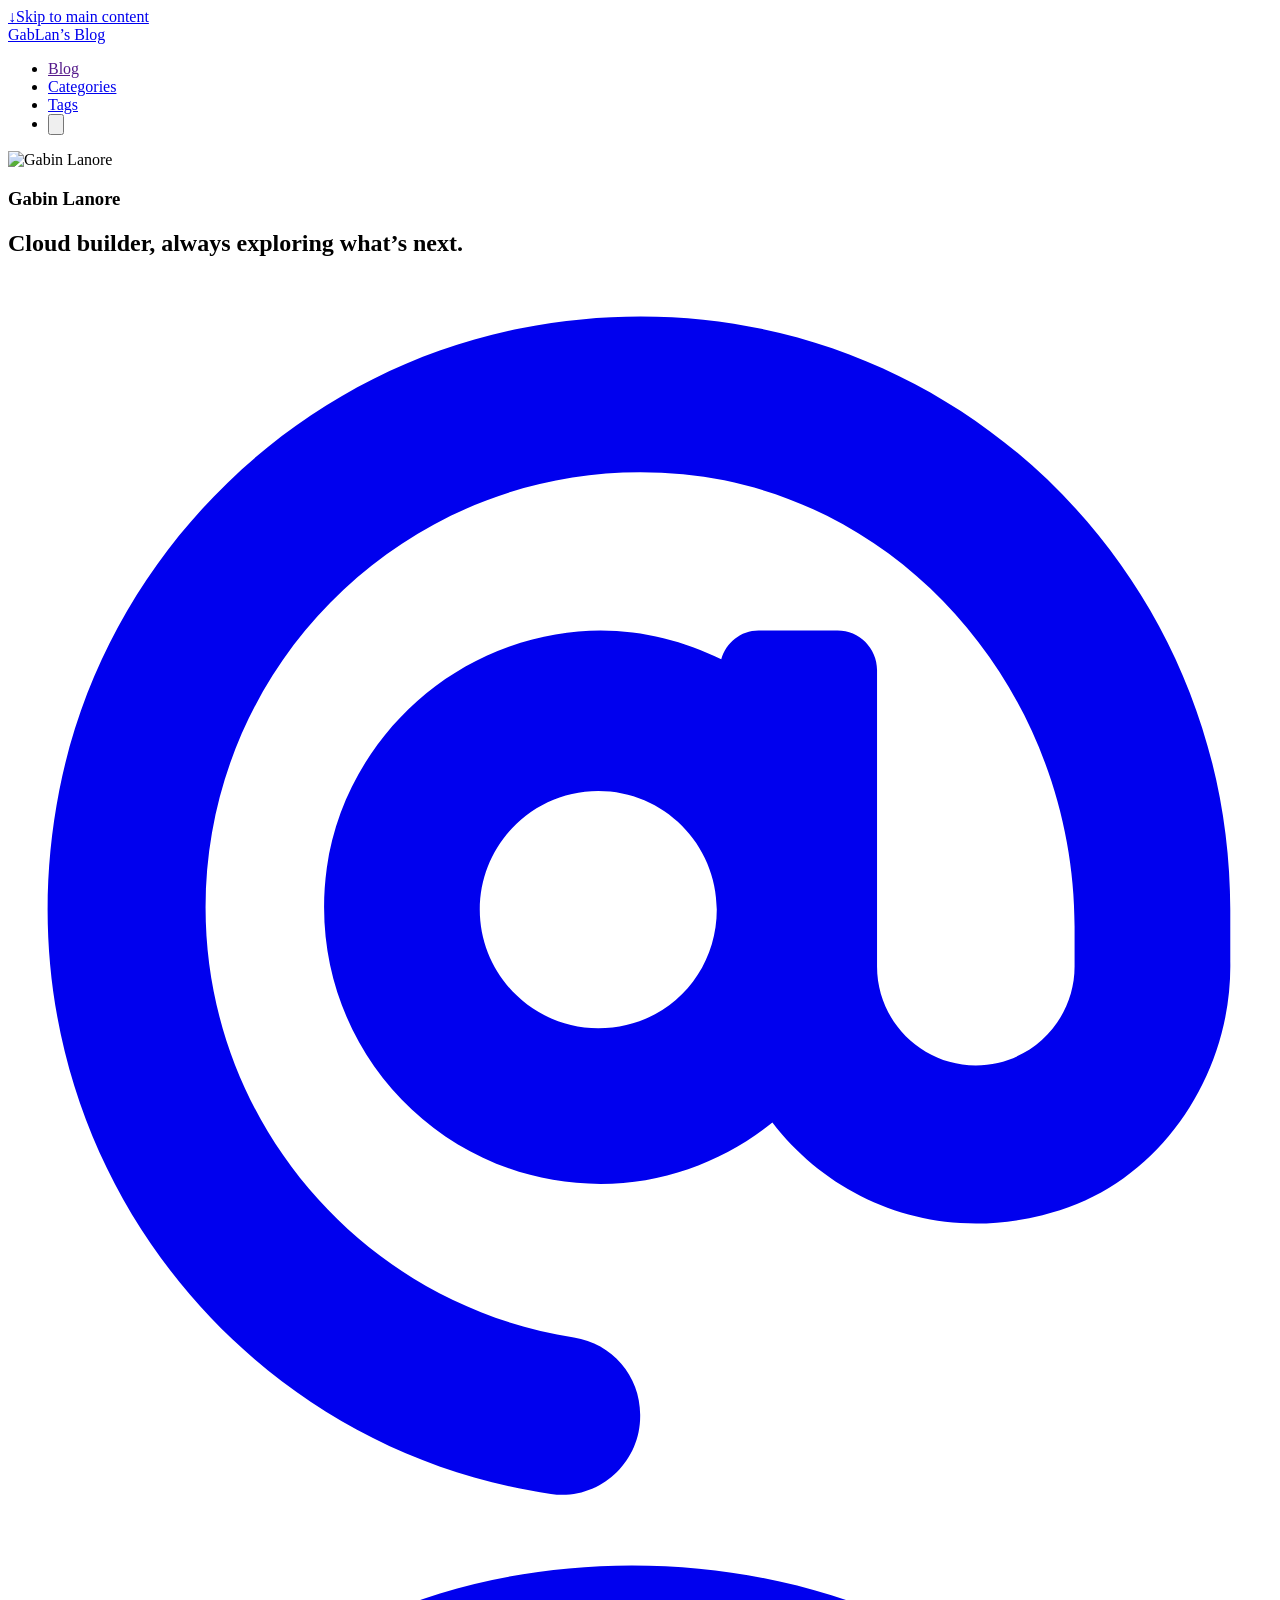
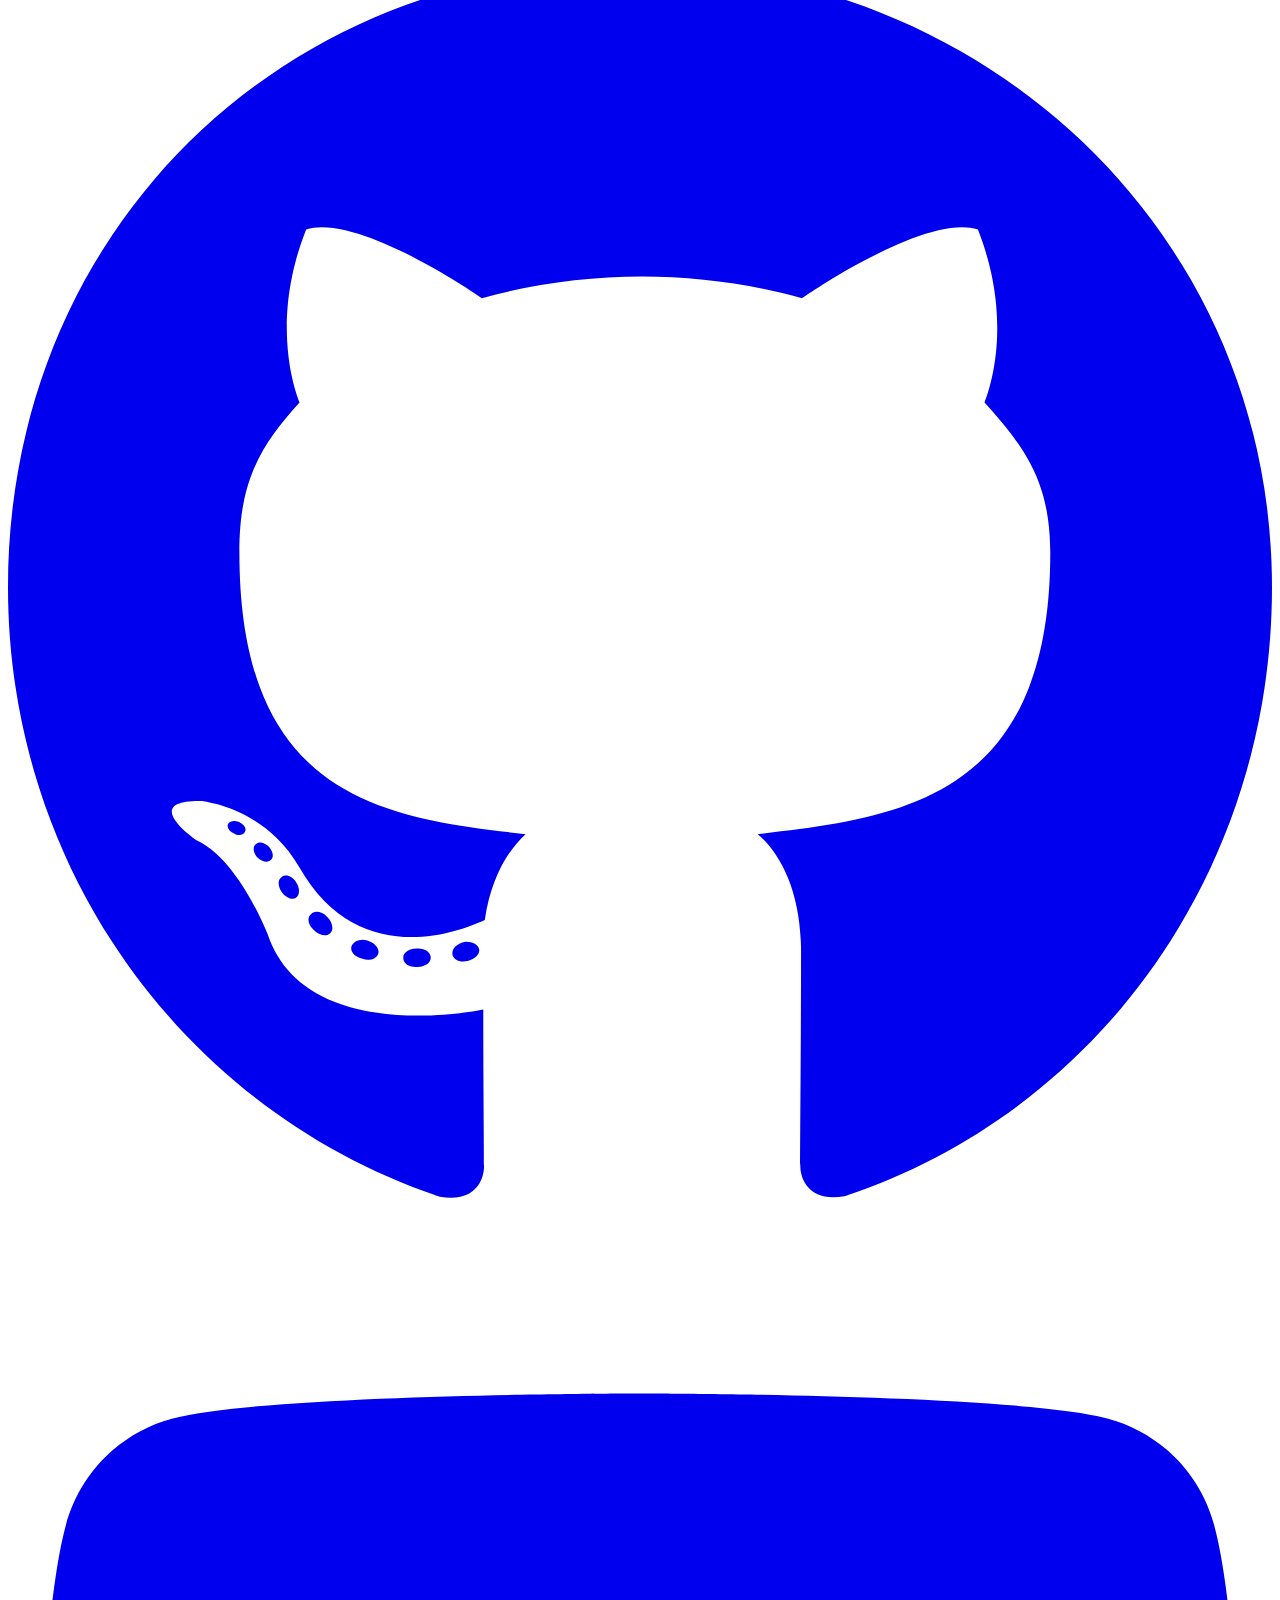
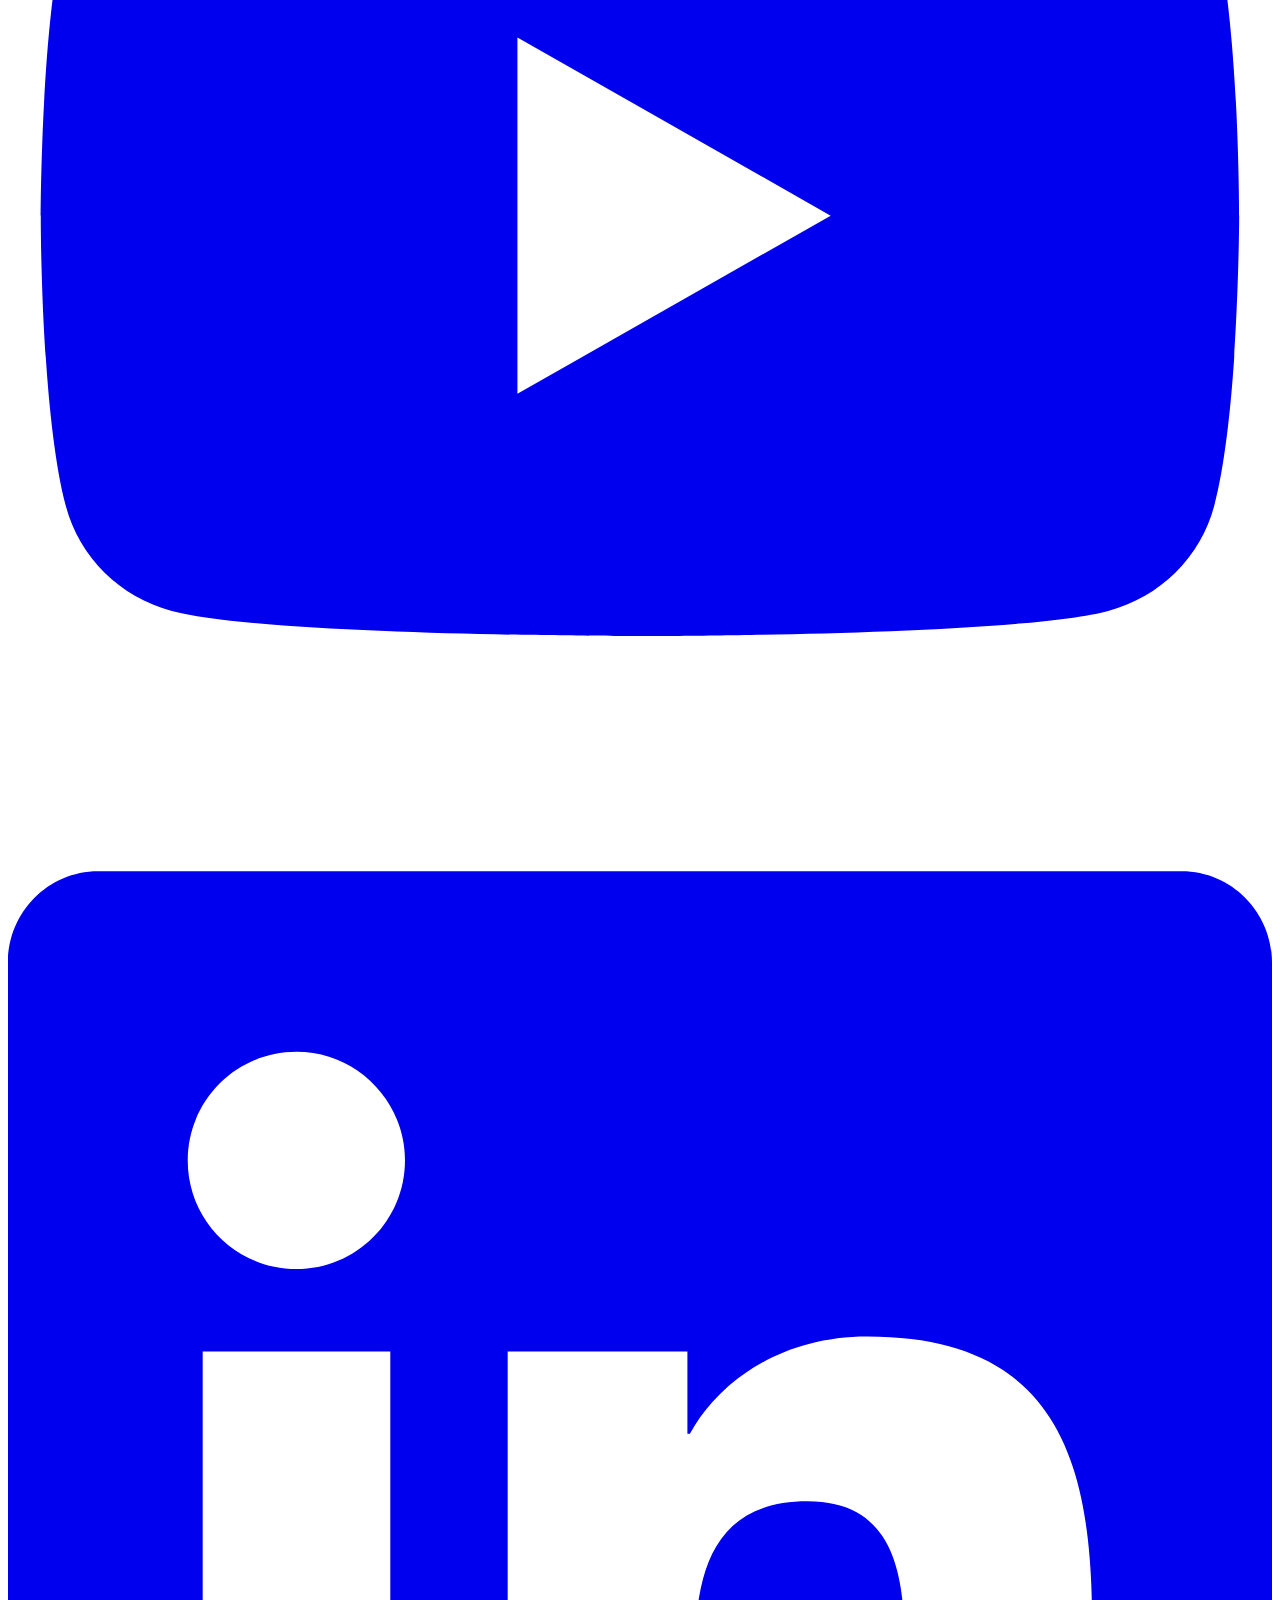
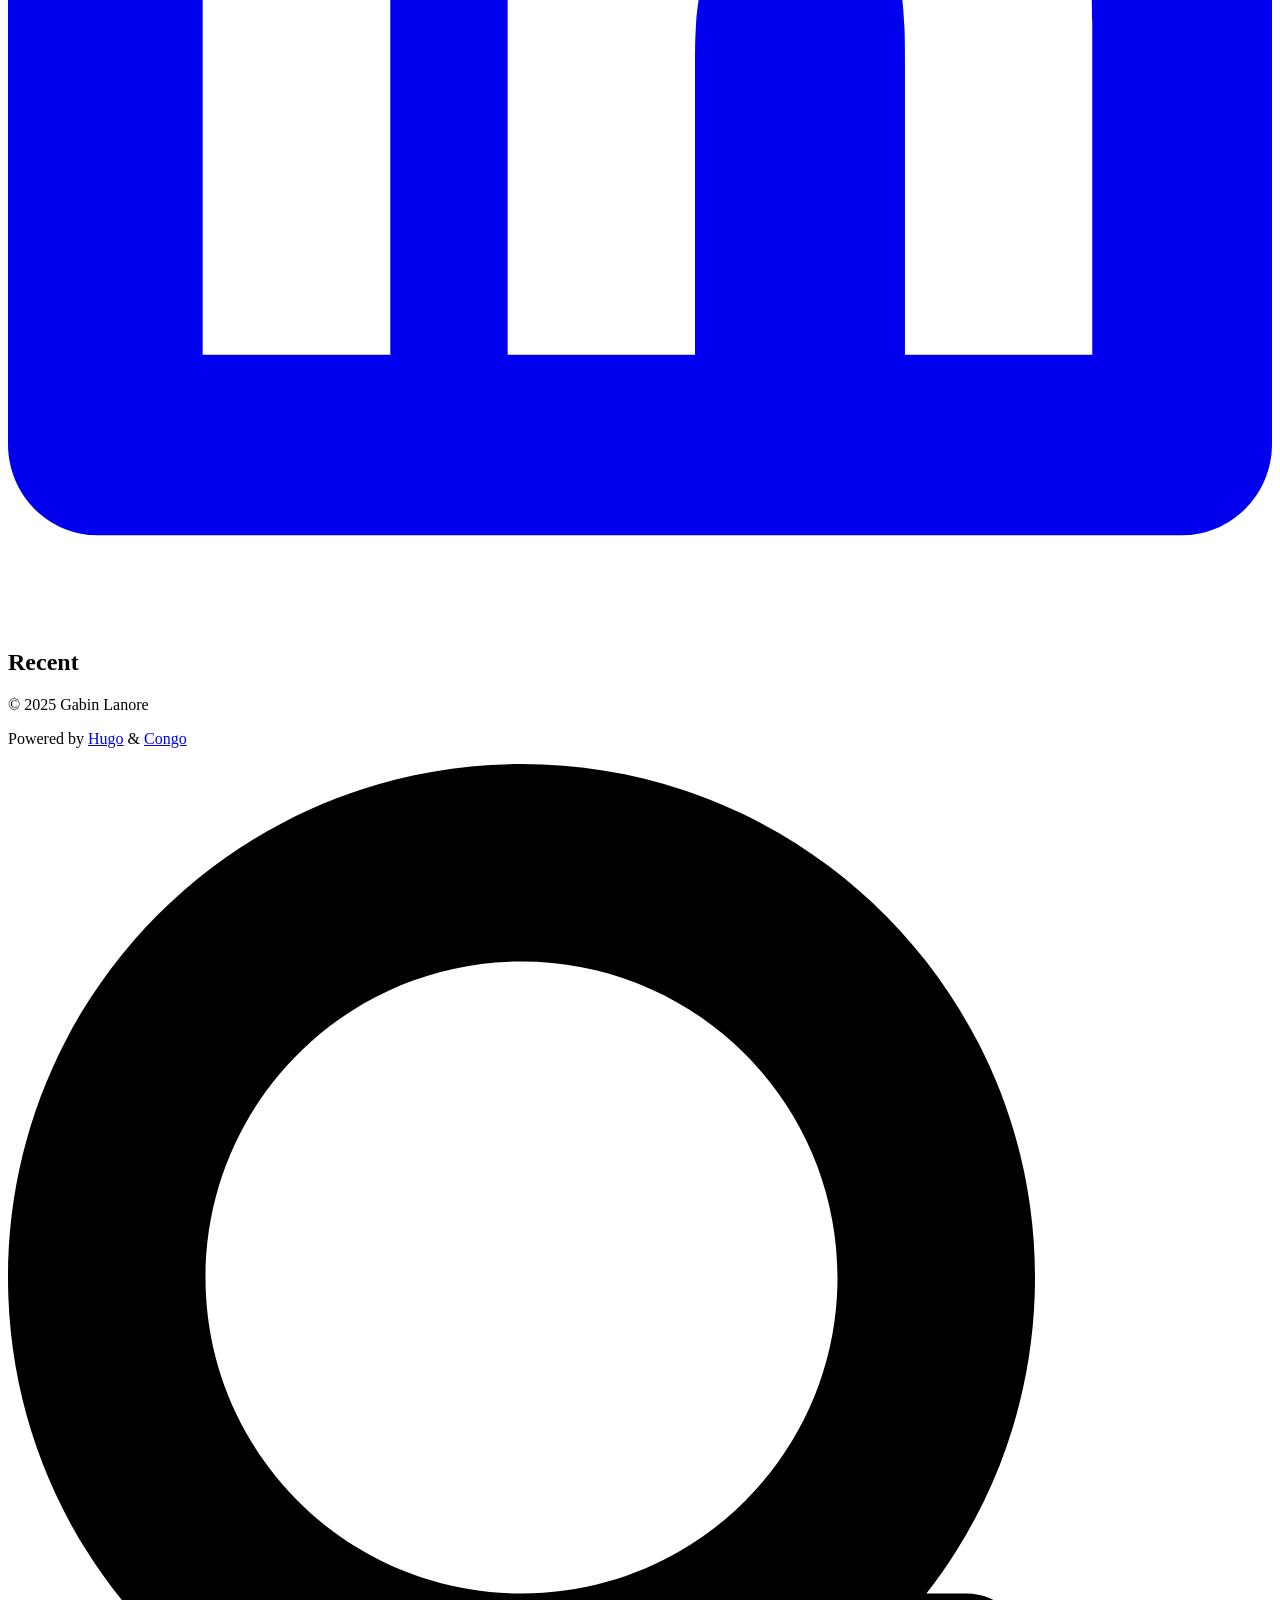
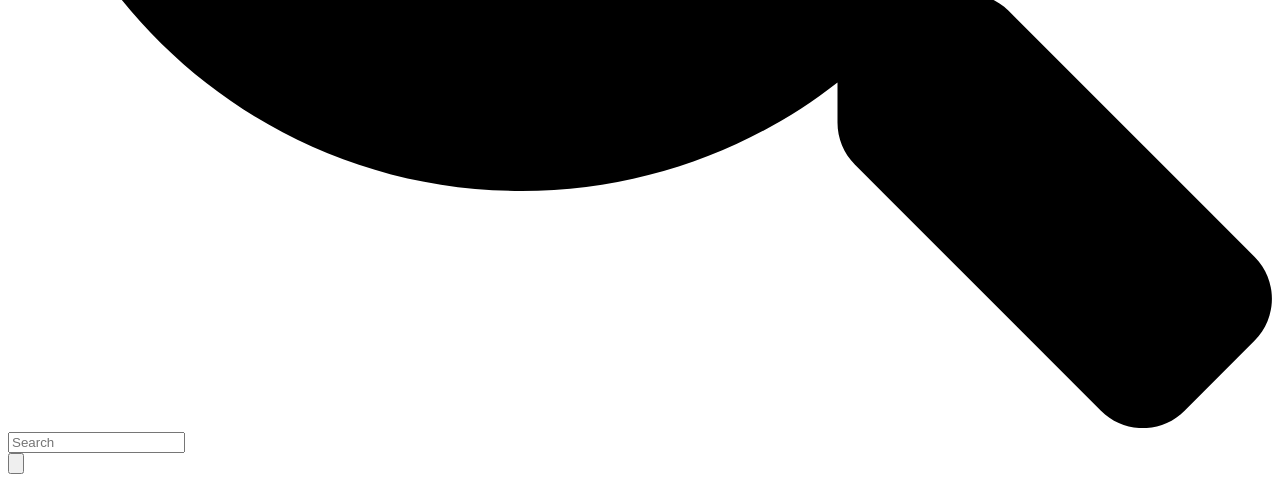
==== index.html @ 847bd458 "deploy: 6ef9eaae21ef401199b995a242086775bed0cc79" ====
<!doctype html><html lang=en dir=ltr class=scroll-smooth data-default-appearance=dark data-auto-appearance=true><head><meta name=generator content="Hugo 0.149.0"><meta charset=utf-8><meta name=viewport content="width=device-width,initial-scale=1"><meta name=theme-color content="#FFFFFF"><title>GabLan's Blog</title><meta name=title content="GabLan's Blog"><script type=text/javascript src=https://gablan.fr/js/appearance.min.8a082f81b27f3cb2ee528df0b0bdc39787034cf2cc34d4669fbc9977c929023c.js integrity="sha256-iggvgbJ/PLLuUo3wsL3Dl4cDTPLMNNRmn7yZd8kpAjw="></script><link type=text/css rel=stylesheet href=https://gablan.fr/css/main.bundle.min.6d1e7c8b143a1234a6aa0e554c31f4f7903cc6660201d7961aa5b5317a65819c.css integrity="sha256-bR58ixQ6EjSmqg5VTDH095A8xmYCAdeWGqW1MXplgZw="><script defer type=text/javascript id=script-bundle src=https://gablan.fr/js/main.bundle.min.0b250a079f6c2f7d0e03d1f0aa1308acb88137e3caebe1268f7478f0c87c5bf8.js integrity="sha256-CyUKB59sL30OA9HwqhMIrLiBN+PK6+Emj3R48Mh8W/g=" data-copy=Copy data-copied=Copied></script><meta name=description content="
      
        
      
    "><link rel=canonical href=https://gablan.fr/><link rel=alternate type=application/rss+xml href=https://gablan.fr/index.xml title="GabLan's Blog"><link rel=alternate type=application/json href=https://gablan.fr/index.json title="GabLan's Blog"><link rel=apple-touch-icon sizes=180x180 href=/apple-touch-icon.png><link rel=icon type=image/png sizes=32x32 href=/favicon-32x32.png><link rel=icon type=image/png sizes=16x16 href=/favicon-16x16.png><link rel=manifest href=/site.webmanifest><meta property="og:url" content="https://gablan.fr/"><meta property="og:site_name" content="GabLan's Blog"><meta property="og:title" content="GabLan's Blog"><meta property="og:locale" content="en"><meta property="og:type" content="website"><meta name=twitter:card content="summary"><meta name=twitter:title content="GabLan's Blog"><script type=application/ld+json>{"@context":"https://schema.org","@type":"WebSite","@id":"https:\/\/gablan.fr\/","name":"GabLan\u0027s Blog","inLanguage":"en","url":"https:\/\/gablan.fr\/","publisher":{"@type":"Person","name":"Gabin Lanore"}}</script><meta name=author content="Gabin Lanore"><link href=mailto:contact@gablan.fr rel=me><link href=https://github.com/msterhuj rel=me><link href=https://www.youtube.com/channel/UC3_pHZM8cv-82aKSybUVlIw rel=me><link href=https://www.linkedin.com/in/gabinlanore/ rel=me></head><body class="m-auto flex h-screen max-w-7xl flex-col bg-neutral px-6 text-lg leading-7 text-neutral-900 dark:bg-neutral-800 dark:text-neutral sm:px-14 md:px-24 lg:px-32"><div id=the-top class="absolute flex self-center"><a class="-translate-y-8 rounded-b-lg bg-primary-200 px-3 py-1 text-sm focus:translate-y-0 dark:bg-neutral-600" href=#main-content><span class="pe-2 font-bold text-primary-600 dark:text-primary-400">&darr;</span>Skip to main content</a></div><header class="py-6 font-semibold text-neutral-900 dark:text-neutral sm:py-10 print:hidden"><nav class="flex items-start justify-between sm:items-center"><div class="flex flex-row items-center"><a class="decoration-primary-500 hover:underline hover:decoration-2 hover:underline-offset-2" rel=me href=/>GabLan&rsquo;s Blog</a></div><ul class="flex list-none flex-col text-end sm:flex-row"><li class="group mb-1 sm:mb-0 sm:me-7 sm:last:me-0.5"><a href title><span class="decoration-primary-500 group-hover:underline group-hover:decoration-2 group-hover:underline-offset-2">Blog</span></a></li><li class="group mb-1 sm:mb-0 sm:me-7 sm:last:me-0.5"><a href=/categories/ title=Categories><span class="decoration-primary-500 group-hover:underline group-hover:decoration-2 group-hover:underline-offset-2">Categories</span></a></li><li class="group mb-1 sm:mb-0 sm:me-7 sm:last:me-0.5"><a href=/tags/ title=Tags><span class="decoration-primary-500 group-hover:underline group-hover:decoration-2 group-hover:underline-offset-2">Tags</span></a></li><li class="group mb-1 sm:mb-0 sm:me-7 sm:last:me-0.5"><button id=search-button-1 title="Search (/)">
<span class="group-dark:hover:text-primary-400 transition-colors group-hover:text-primary-600"><span class="icon relative inline-block px-1 align-text-bottom"><svg aria-hidden="true" focusable="false" data-prefix="fas" data-icon="search" class="svg-inline--fa fa-search fa-w-16" role="img" viewBox="0 0 512 512"><path fill="currentColor" d="M505 442.7 405.3 343c-4.5-4.5-10.6-7-17-7H372c27.6-35.3 44-79.7 44-128C416 93.1 322.9.0 208 0S0 93.1.0 208s93.1 208 208 208c48.3.0 92.7-16.4 128-44v16.3c0 6.4 2.5 12.5 7 17l99.7 99.7c9.4 9.4 24.6 9.4 33.9.0l28.3-28.3c9.4-9.4 9.4-24.6.1-34zM208 336c-70.7.0-128-57.2-128-128 0-70.7 57.2-128 128-128 70.7.0 128 57.2 128 128 0 70.7-57.2 128-128 128z"/></svg>
</span></span><span class="decoration-primary-500 group-hover:underline group-hover:decoration-2 group-hover:underline-offset-2"></span></button></li></ul></nav></header><div class="relative flex grow flex-col"><main id=main-content class=grow><article class="flex flex-col items-center justify-center text-center"><section class="not-prose
items-center
mb-3 flex flex-col"><picture class="mb-2 h-auto w-36 rounded-full"><source srcset="https://gablan.fr/img/author_hu_878323129886ba3c.webp 330w,https://gablan.fr/img/author_hu_21af23f1d53198d4.webp 660w
,https://gablan.fr/img/author_hu_a6727ca72768df43.webp 1024w
,https://gablan.fr/img/author_hu_b9684ec594a27b83.webp 1320w" sizes=100vw type=image/webp><img width=6000 height=4000 class="mb-2 h-auto w-36 rounded-full" alt="Gabin Lanore" loading=lazy decoding=async src=https://gablan.fr/img/author_hu_32058eed9cf9061e.jpg srcset="https://gablan.fr/img/author_hu_9432dc521782737b.jpg 330w,https://gablan.fr/img/author_hu_32058eed9cf9061e.jpg 660w
,https://gablan.fr/img/author_hu_523cb9fe30799073.jpg 1024w
,https://gablan.fr/img/author_hu_67494fb426b83b43.jpg 1320w" sizes=100vw></picture><h1 class="text-4xl font-extrabold">Gabin Lanore</h1><h2 class="text-xl text-neutral-500 dark:text-neutral-400">Cloud builder, always exploring what’s next.</h2><div class="mt-1 text-2xl"><div class="flex flex-wrap text-neutral-400 dark:text-neutral-500"><a class="px-1 transition-transform hover:scale-125 hover:text-primary-700 dark:hover:text-primary-400" style=will-change:transform href=mailto:contact@gablan.fr target=_blank aria-label=Email rel="me noopener noreferrer"><span class="icon relative inline-block px-1 align-text-bottom"><svg viewBox="0 0 512 512"><path fill="currentColor" d="M207.8 20.73c-93.45 18.32-168.7 93.66-187 187.1-27.64 140.9 68.65 266.2 199.1 285.1 19.01 2.888 36.17-12.26 36.17-31.49l1e-4-.6631c0-15.74-11.44-28.88-26.84-31.24-84.35-12.98-149.2-86.13-149.2-174.2.0-102.9 88.61-185.5 193.4-175.4 91.54 8.869 158.6 91.25 158.6 183.2v16.16c0 22.09-17.94 40.05-40 40.05s-40.01-17.96-40.01-40.05v-120.1c0-8.847-7.161-16.02-16.01-16.02l-31.98.0036c-7.299.0-13.2 4.992-15.12 11.68-24.85-12.15-54.24-16.38-86.06-5.106-38.75 13.73-68.12 48.91-73.72 89.64-9.483 69.01 43.81 128 110.9 128 26.44.0 50.43-9.544 69.59-24.88 24 31.3 65.23 48.69 109.4 37.49C465.2 369.3 496 324.1 495.1 277.2V256.3c0-149.2-133.9-265.632-287.3-235.57zM239.1 304.3c-26.47.0-48-21.56-48-48.05s21.53-48.05 48-48.05 48 21.56 48 48.05-20.6 48.05-48 48.05z"/></svg>
</span></a><a class="px-1 transition-transform hover:scale-125 hover:text-primary-700 dark:hover:text-primary-400" style=will-change:transform href=https://github.com/msterhuj target=_blank aria-label=Github rel="me noopener noreferrer"><span class="icon relative inline-block px-1 align-text-bottom"><svg viewBox="0 0 496 512"><path fill="currentColor" d="M165.9 397.4c0 2-2.3 3.6-5.2 3.6-3.3.3-5.6-1.3-5.6-3.6.0-2 2.3-3.6 5.2-3.6 3-.3 5.6 1.3 5.6 3.6zm-31.1-4.5c-.7 2 1.3 4.3 4.3 4.9 2.6 1 5.6.0 6.2-2s-1.3-4.3-4.3-5.2c-2.6-.7-5.5.3-6.2 2.3zm44.2-1.7c-2.9.7-4.9 2.6-4.6 4.9.3 2 2.9 3.3 5.9 2.6 2.9-.7 4.9-2.6 4.6-4.6-.3-1.9-3-3.2-5.9-2.9zM244.8 8C106.1 8 0 113.3.0 252c0 110.9 69.8 205.8 169.5 239.2 12.8 2.3 17.3-5.6 17.3-12.1.0-6.2-.3-40.4-.3-61.4.0.0-70 15-84.7-29.8.0.0-11.4-29.1-27.8-36.6.0.0-22.9-15.7 1.6-15.4.0.0 24.9 2 38.6 25.8 21.9 38.6 58.6 27.5 72.9 20.9 2.3-16 8.8-27.1 16-33.7-55.9-6.2-112.3-14.3-112.3-110.5.0-27.5 7.6-41.3 23.6-58.9-2.6-6.5-11.1-33.3 2.6-67.9 20.9-6.5 69 27 69 27 20-5.6 41.5-8.5 62.8-8.5s42.8 2.9 62.8 8.5c0 0 48.1-33.6 69-27 13.7 34.7 5.2 61.4 2.6 67.9 16 17.7 25.8 31.5 25.8 58.9.0 96.5-58.9 104.2-114.8 110.5 9.2 7.9 17 22.9 17 46.4.0 33.7-.3 75.4-.3 83.6.0 6.5 4.6 14.4 17.3 12.1C428.2 457.8 496 362.9 496 252 496 113.3 383.5 8 244.8 8zM97.2 352.9c-1.3 1-1 3.3.7 5.2 1.6 1.6 3.9 2.3 5.2 1 1.3-1 1-3.3-.7-5.2-1.6-1.6-3.9-2.3-5.2-1zm-10.8-8.1c-.7 1.3.3 2.9 2.3 3.9 1.6 1 3.6.7 4.3-.7.7-1.3-.3-2.9-2.3-3.9-2-.6-3.6-.3-4.3.7zm32.4 35.6c-1.6 1.3-1 4.3 1.3 6.2 2.3 2.3 5.2 2.6 6.5 1 1.3-1.3.7-4.3-1.3-6.2-2.2-2.3-5.2-2.6-6.5-1zm-11.4-14.7c-1.6 1-1.6 3.6.0 5.9 1.6 2.3 4.3 3.3 5.6 2.3 1.6-1.3 1.6-3.9.0-6.2-1.4-2.3-4-3.3-5.6-2z"/></svg>
</span></a><a class="px-1 transition-transform hover:scale-125 hover:text-primary-700 dark:hover:text-primary-400" style=will-change:transform href=https://www.youtube.com/channel/UC3_pHZM8cv-82aKSybUVlIw target=_blank aria-label=Youtube rel="me noopener noreferrer"><span class="icon relative inline-block px-1 align-text-bottom"><svg viewBox="0 0 576 512"><path fill="currentColor" d="M549.655 124.083c-6.281-23.65-24.787-42.276-48.284-48.597C458.781 64 288 64 288 64S117.22 64 74.629 75.486c-23.497 6.322-42.003 24.947-48.284 48.597-11.412 42.867-11.412 132.305-11.412 132.305s0 89.438 11.412 132.305c6.281 23.65 24.787 41.5 48.284 47.821C117.22 448 288 448 288 448s170.78.0 213.371-11.486c23.497-6.321 42.003-24.171 48.284-47.821 11.412-42.867 11.412-132.305 11.412-132.305s0-89.438-11.412-132.305zm-317.51 213.508V175.185l142.739 81.205-142.739 81.201z"/></svg>
</span></a><a class="px-1 transition-transform hover:scale-125 hover:text-primary-700 dark:hover:text-primary-400" style=will-change:transform href=https://www.linkedin.com/in/gabinlanore/ target=_blank aria-label=Linkedin rel="me noopener noreferrer"><span class="icon relative inline-block px-1 align-text-bottom"><svg viewBox="0 0 448 512"><path fill="currentColor" d="M416 32H31.9C14.3 32 0 46.5.0 64.3v383.4C0 465.5 14.3 480 31.9 480H416c17.6.0 32-14.5 32-32.3V64.3c0-17.8-14.4-32.3-32-32.3zM135.4 416H69V202.2h66.5V416zm-33.2-243c-21.3.0-38.5-17.3-38.5-38.5S80.9 96 102.2 96c21.2.0 38.5 17.3 38.5 38.5.0 21.3-17.2 38.5-38.5 38.5zm282.1 243h-66.4V312c0-24.8-.5-56.7-34.5-56.7-34.6.0-39.9 27-39.9 54.9V416h-66.4V202.2h63.7v29.2h.9c8.9-16.8 30.6-34.5 62.9-34.5 67.2.0 79.7 44.3 79.7 101.9V416z"/></svg></span></a></div></div></section><section class="prose dark:prose-invert"></section></article><section><h2 class="mt-8 text-2xl font-extrabold">Recent</h2></section></main><div class="pointer-events-none absolute bottom-0 end-0 top-[100vh] w-12" id=to-top hidden=true><a href=#the-top class="pointer-events-auto sticky top-[calc(100vh-5.5rem)] flex h-12 w-12 items-center justify-center rounded-full bg-neutral/50 text-xl text-neutral-700 backdrop-blur hover:text-primary-600 dark:bg-neutral-800/50 dark:text-neutral dark:hover:text-primary-400" aria-label="Scroll to top" title="Scroll to top">&uarr;</a></div><footer class="py-10 print:hidden"><div class="flex items-center justify-between"><div><p class="text-sm text-neutral-500 dark:text-neutral-400">&copy;
2025
Gabin Lanore</p><p class="text-xs text-neutral-500 dark:text-neutral-400">Powered by <a class="hover:underline hover:decoration-primary-400 hover:text-primary-500" href=https://gohugo.io/ target=_blank rel="noopener noreferrer">Hugo</a> & <a class="hover:underline hover:decoration-primary-400 hover:text-primary-500" href=https://github.com/jpanther/congo target=_blank rel="noopener noreferrer">Congo</a></p></div><div class="flex flex-row items-center"></div></div></footer><div id=search-wrapper class="invisible fixed inset-0 z-50 flex h-screen w-screen cursor-default flex-col bg-neutral-500/50 p-4 backdrop-blur-sm dark:bg-neutral-900/50 sm:p-6 md:p-[10vh] lg:p-[12vh]" data-url=https://gablan.fr/><div id=search-modal class="top-20 mx-auto flex min-h-0 w-full max-w-3xl flex-col rounded-md border border-neutral-200 bg-neutral shadow-lg dark:border-neutral-700 dark:bg-neutral-800"><header class="relative z-10 flex flex-none items-center justify-between px-2"><form class="flex min-w-0 flex-auto items-center"><div class="flex h-8 w-8 items-center justify-center text-neutral-400"><span class="icon relative inline-block px-1 align-text-bottom"><svg aria-hidden="true" focusable="false" data-prefix="fas" data-icon="search" class="svg-inline--fa fa-search fa-w-16" role="img" viewBox="0 0 512 512"><path fill="currentColor" d="M505 442.7 405.3 343c-4.5-4.5-10.6-7-17-7H372c27.6-35.3 44-79.7 44-128C416 93.1 322.9.0 208 0S0 93.1.0 208s93.1 208 208 208c48.3.0 92.7-16.4 128-44v16.3c0 6.4 2.5 12.5 7 17l99.7 99.7c9.4 9.4 24.6 9.4 33.9.0l28.3-28.3c9.4-9.4 9.4-24.6.1-34zM208 336c-70.7.0-128-57.2-128-128 0-70.7 57.2-128 128-128 70.7.0 128 57.2 128 128 0 70.7-57.2 128-128 128z"/></svg></span></div><input type=search id=search-query class="mx-1 flex h-12 flex-auto appearance-none bg-transparent focus:outline-dotted focus:outline-2 focus:outline-transparent" placeholder=Search tabindex=0></form><button id=close-search-button class="flex h-8 w-8 items-center justify-center text-neutral-700 hover:text-primary-600 dark:text-neutral dark:hover:text-primary-400" title="Close (Esc)">
<span class="icon relative inline-block px-1 align-text-bottom"><svg viewBox="0 0 320 512"><path fill="currentColor" d="M310.6 361.4c12.5 12.5 12.5 32.75.0 45.25C304.4 412.9 296.2 416 288 416s-16.38-3.125-22.62-9.375L160 301.3 54.63 406.6C48.38 412.9 40.19 416 32 416S15.63 412.9 9.375 406.6c-12.5-12.5-12.5-32.75.0-45.25l105.4-105.4L9.375 150.6c-12.5-12.5-12.5-32.75.0-45.25s32.75-12.5 45.25.0L160 210.8l105.4-105.4c12.5-12.5 32.75-12.5 45.25.0s12.5 32.75.0 45.25l-105.4 105.4L310.6 361.4z"/></svg></span></button></header><section class="flex-auto overflow-auto px-2"><ul id=search-results></ul></section></div></div></div></body></html>
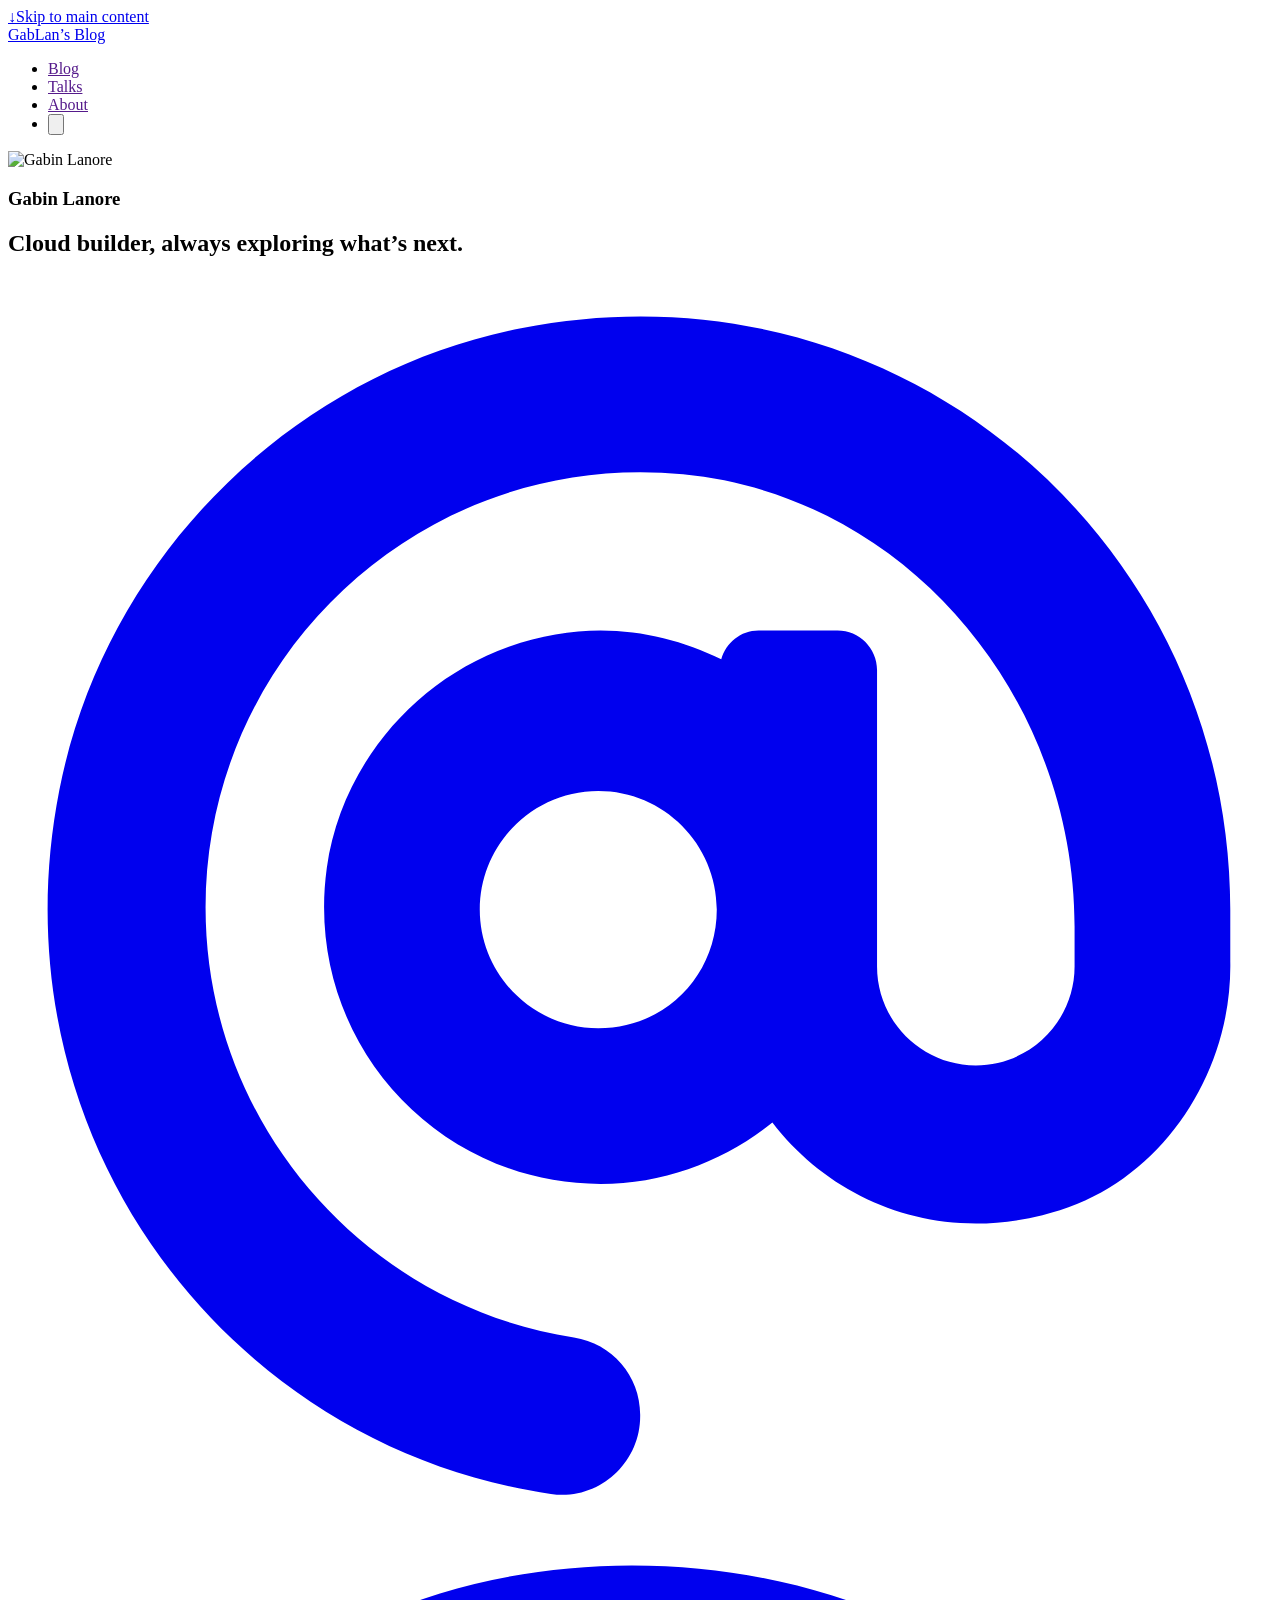
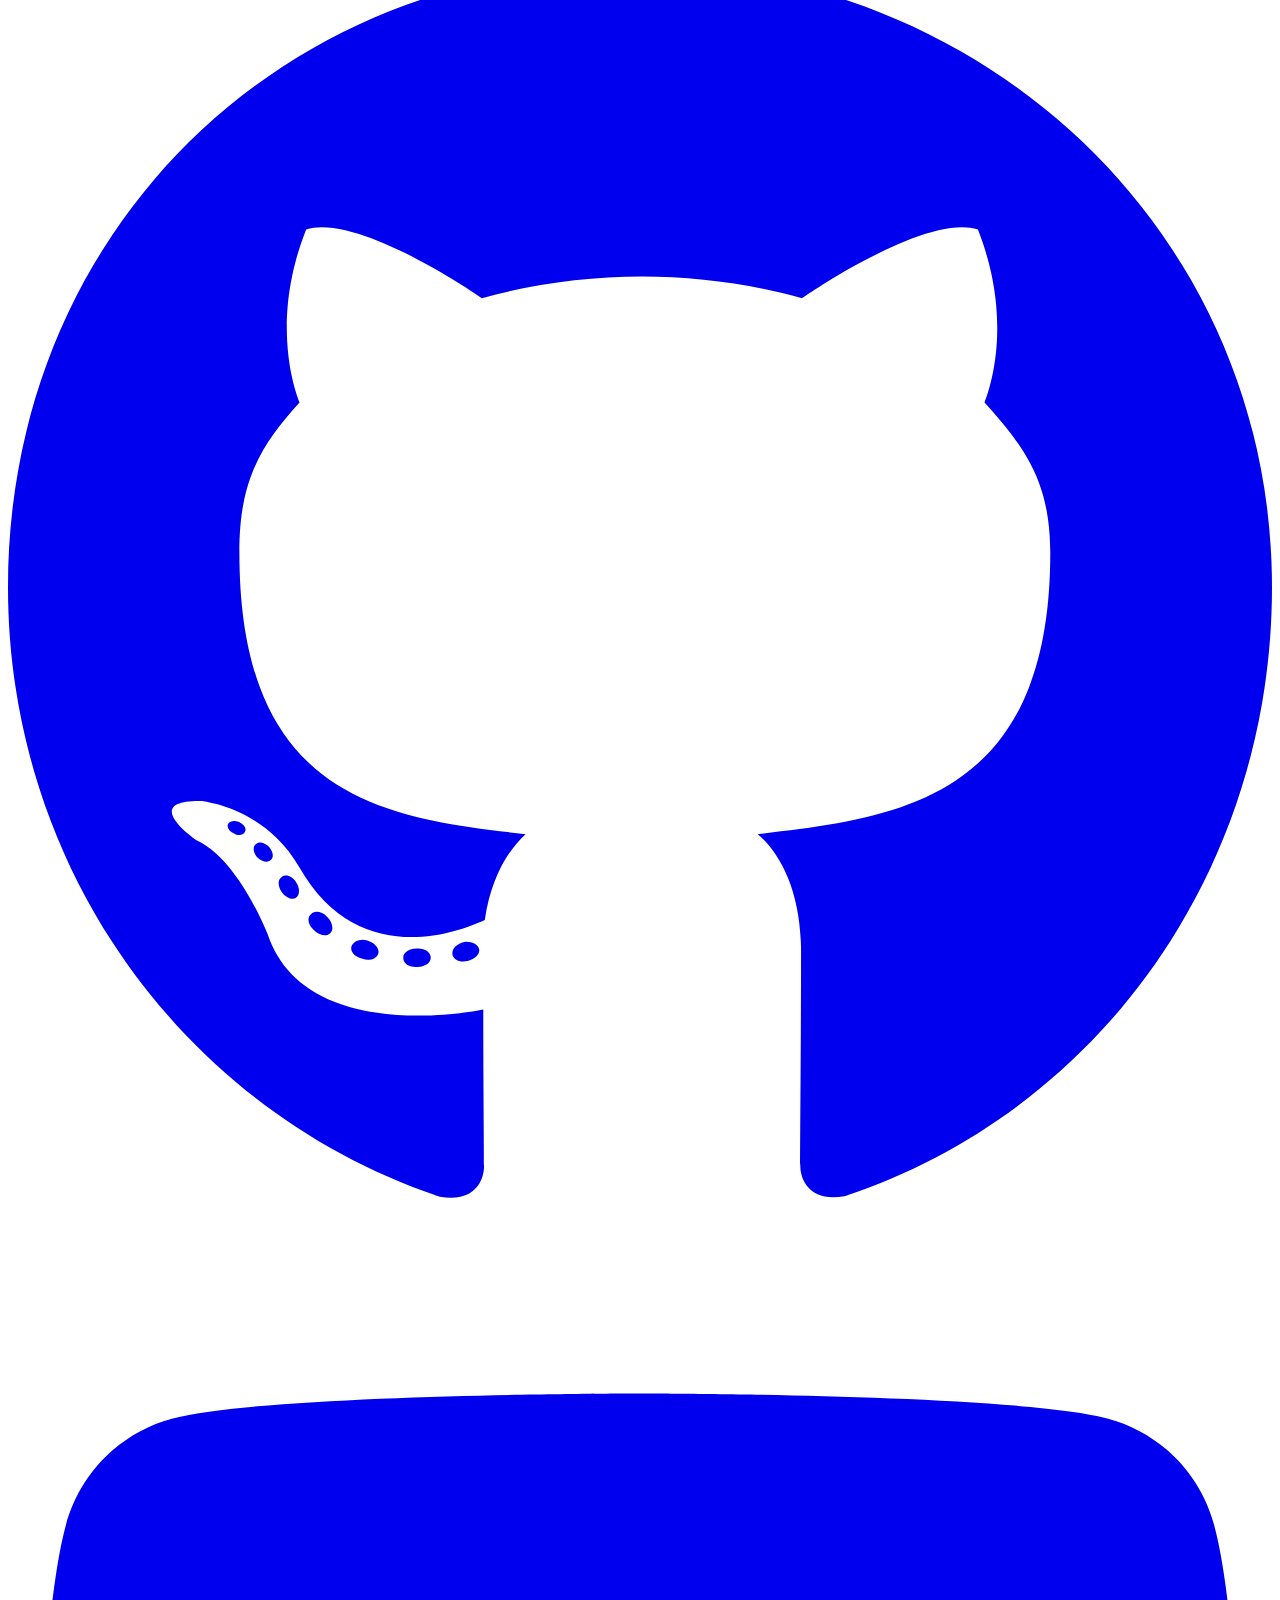
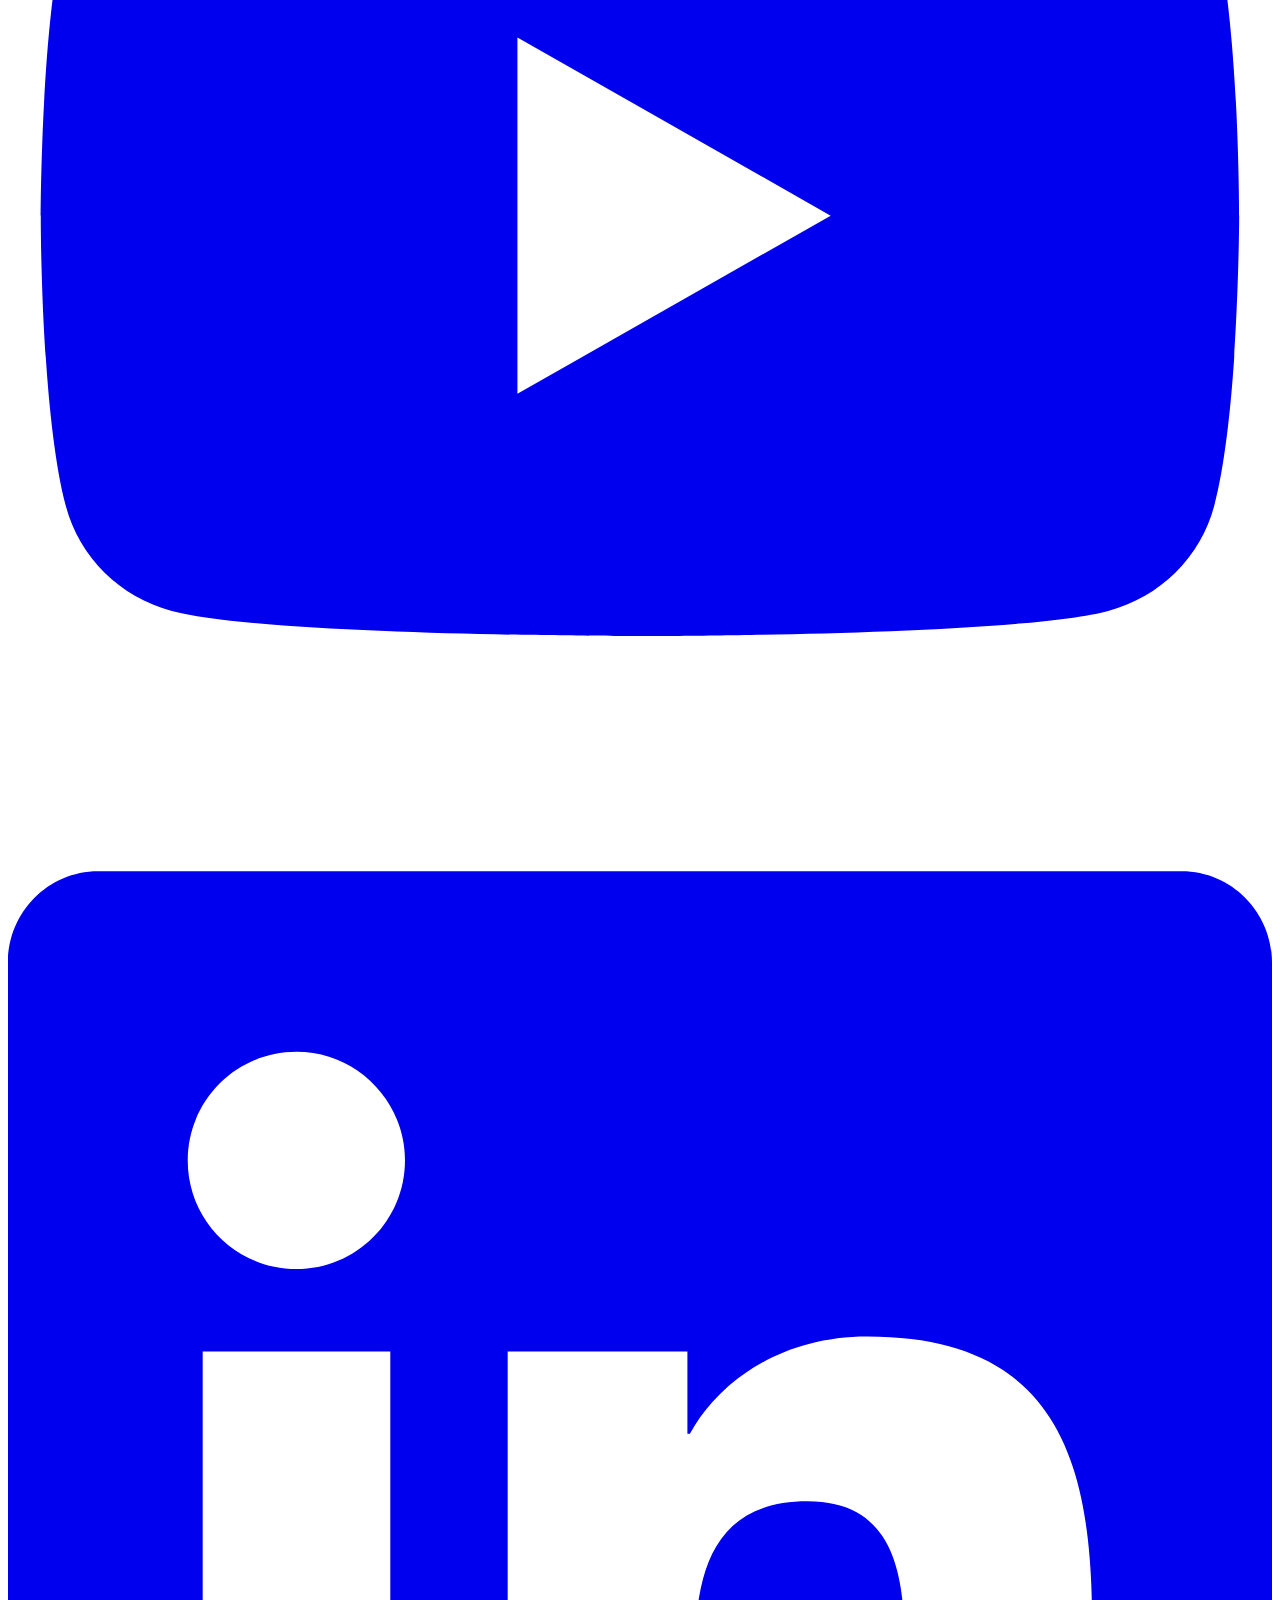
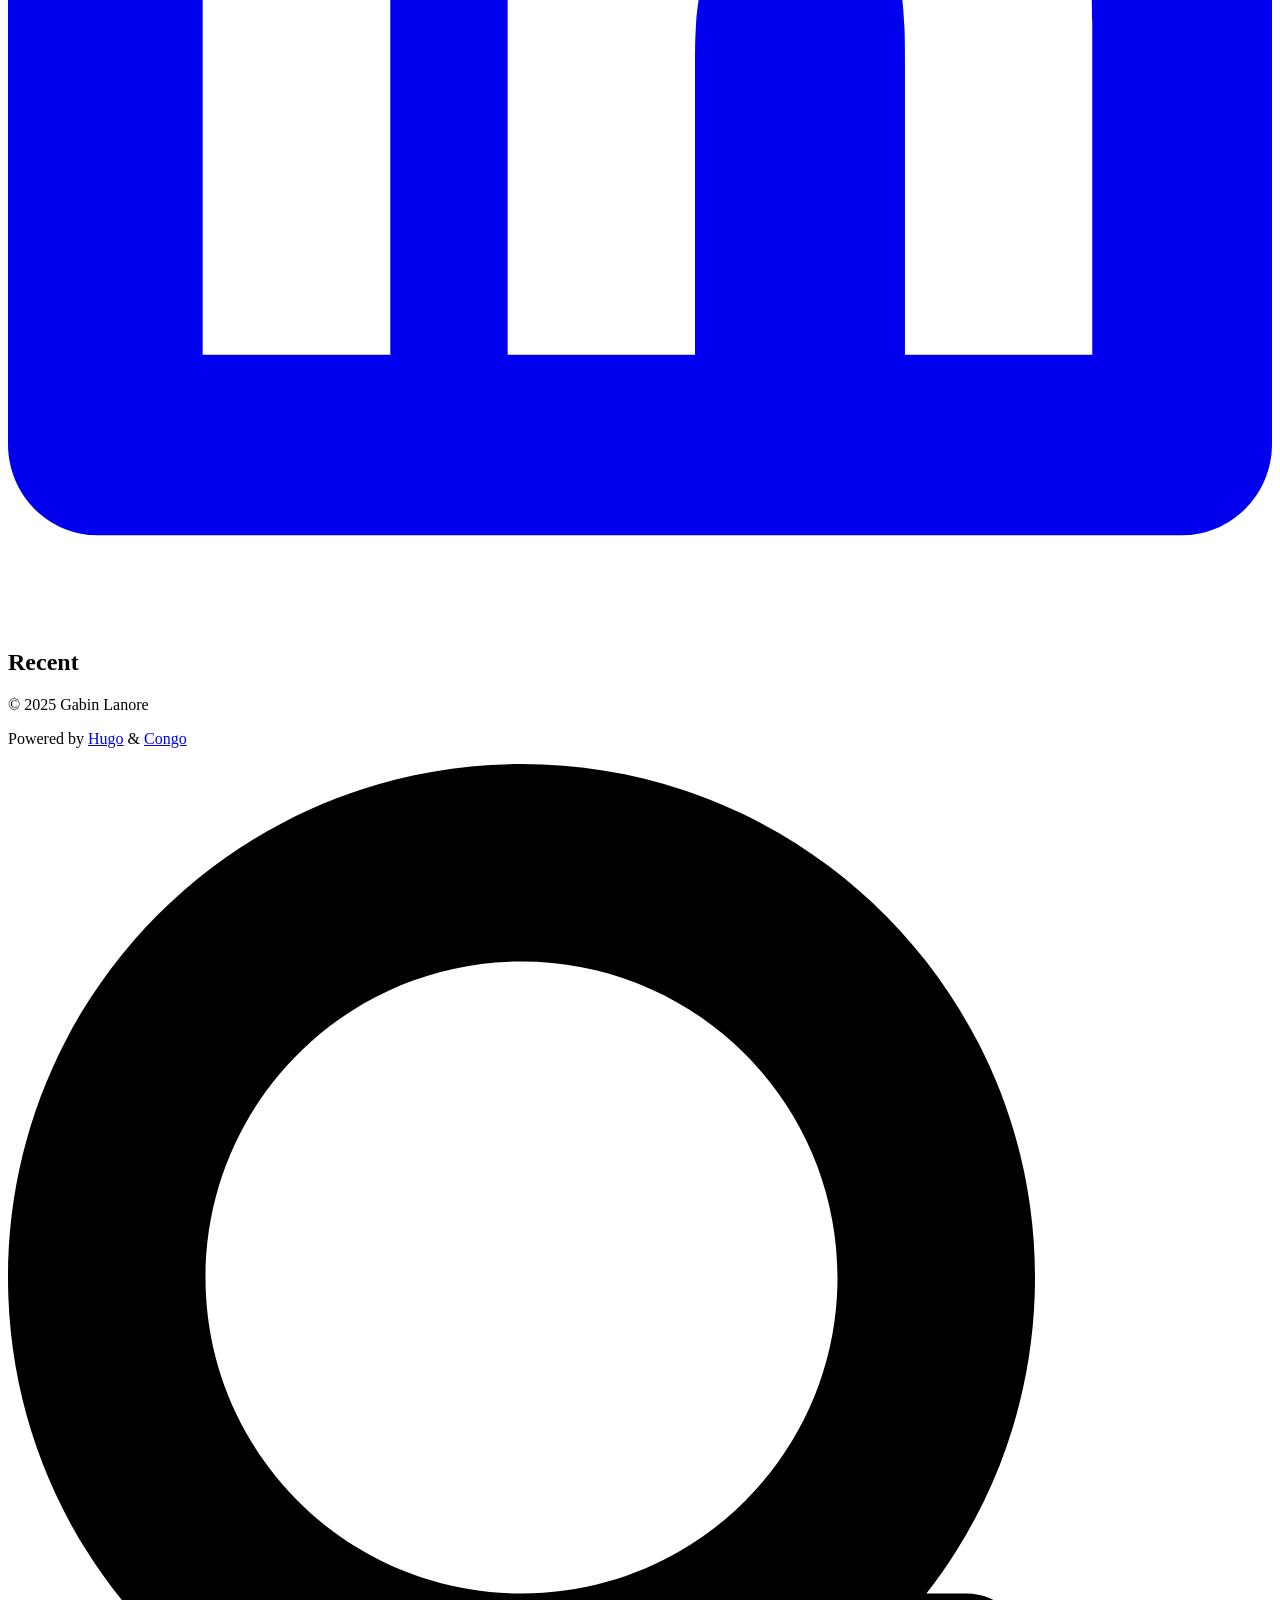
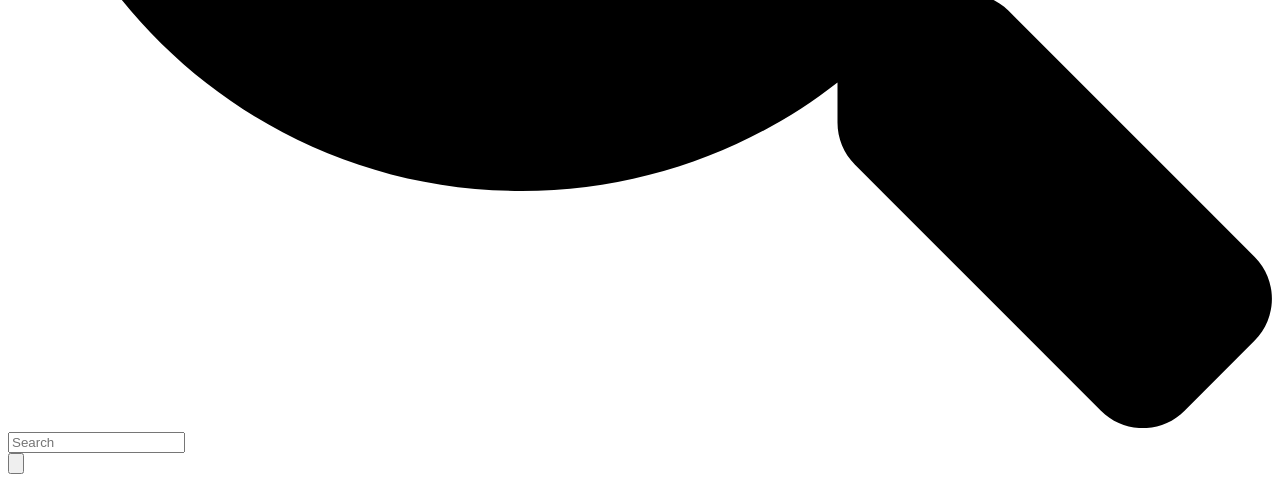
==== commit 71d0261a: "deploy: 957b9e2cc88ca30b52aa7bd7197881e078fe1a9c" ====
--- a/index.html
+++ b/index.html
@@ -2,7 +2,7 @@
       
         
       
-    "><link rel=canonical href=https://gablan.fr/><link rel=alternate type=application/rss+xml href=https://gablan.fr/index.xml title="GabLan's Blog"><link rel=alternate type=application/json href=https://gablan.fr/index.json title="GabLan's Blog"><link rel=apple-touch-icon sizes=180x180 href=/apple-touch-icon.png><link rel=icon type=image/png sizes=32x32 href=/favicon-32x32.png><link rel=icon type=image/png sizes=16x16 href=/favicon-16x16.png><link rel=manifest href=/site.webmanifest><meta property="og:url" content="https://gablan.fr/"><meta property="og:site_name" content="GabLan's Blog"><meta property="og:title" content="GabLan's Blog"><meta property="og:locale" content="en"><meta property="og:type" content="website"><meta name=twitter:card content="summary"><meta name=twitter:title content="GabLan's Blog"><script type=application/ld+json>{"@context":"https://schema.org","@type":"WebSite","@id":"https:\/\/gablan.fr\/","name":"GabLan\u0027s Blog","inLanguage":"en","url":"https:\/\/gablan.fr\/","publisher":{"@type":"Person","name":"Gabin Lanore"}}</script><meta name=author content="Gabin Lanore"><link href=mailto:contact@gablan.fr rel=me><link href=https://github.com/msterhuj rel=me><link href=https://www.youtube.com/channel/UC3_pHZM8cv-82aKSybUVlIw rel=me><link href=https://www.linkedin.com/in/gabinlanore/ rel=me></head><body class="m-auto flex h-screen max-w-7xl flex-col bg-neutral px-6 text-lg leading-7 text-neutral-900 dark:bg-neutral-800 dark:text-neutral sm:px-14 md:px-24 lg:px-32"><div id=the-top class="absolute flex self-center"><a class="-translate-y-8 rounded-b-lg bg-primary-200 px-3 py-1 text-sm focus:translate-y-0 dark:bg-neutral-600" href=#main-content><span class="pe-2 font-bold text-primary-600 dark:text-primary-400">&darr;</span>Skip to main content</a></div><header class="py-6 font-semibold text-neutral-900 dark:text-neutral sm:py-10 print:hidden"><nav class="flex items-start justify-between sm:items-center"><div class="flex flex-row items-center"><a class="decoration-primary-500 hover:underline hover:decoration-2 hover:underline-offset-2" rel=me href=/>GabLan&rsquo;s Blog</a></div><ul class="flex list-none flex-col text-end sm:flex-row"><li class="group mb-1 sm:mb-0 sm:me-7 sm:last:me-0.5"><a href title><span class="decoration-primary-500 group-hover:underline group-hover:decoration-2 group-hover:underline-offset-2">Blog</span></a></li><li class="group mb-1 sm:mb-0 sm:me-7 sm:last:me-0.5"><a href=/categories/ title=Categories><span class="decoration-primary-500 group-hover:underline group-hover:decoration-2 group-hover:underline-offset-2">Categories</span></a></li><li class="group mb-1 sm:mb-0 sm:me-7 sm:last:me-0.5"><a href=/tags/ title=Tags><span class="decoration-primary-500 group-hover:underline group-hover:decoration-2 group-hover:underline-offset-2">Tags</span></a></li><li class="group mb-1 sm:mb-0 sm:me-7 sm:last:me-0.5"><button id=search-button-1 title="Search (/)">
+    "><link rel=canonical href=https://gablan.fr/><link rel=alternate type=application/rss+xml href=https://gablan.fr/index.xml title="GabLan's Blog"><link rel=alternate type=application/json href=https://gablan.fr/index.json title="GabLan's Blog"><link rel=apple-touch-icon sizes=180x180 href=/apple-touch-icon.png><link rel=icon type=image/png sizes=32x32 href=/favicon-32x32.png><link rel=icon type=image/png sizes=16x16 href=/favicon-16x16.png><link rel=manifest href=/site.webmanifest><meta property="og:url" content="https://gablan.fr/"><meta property="og:site_name" content="GabLan's Blog"><meta property="og:title" content="GabLan's Blog"><meta property="og:locale" content="en"><meta property="og:type" content="website"><meta name=twitter:card content="summary"><meta name=twitter:title content="GabLan's Blog"><script type=application/ld+json>{"@context":"https://schema.org","@type":"WebSite","@id":"https:\/\/gablan.fr\/","name":"GabLan\u0027s Blog","inLanguage":"en","url":"https:\/\/gablan.fr\/","publisher":{"@type":"Person","name":"Gabin Lanore"}}</script><meta name=author content="Gabin Lanore"><link href=mailto:contact@gablan.fr rel=me><link href=https://github.com/msterhuj rel=me><link href=https://www.youtube.com/channel/UC3_pHZM8cv-82aKSybUVlIw rel=me><link href=https://www.linkedin.com/in/gabinlanore/ rel=me></head><body class="m-auto flex h-screen max-w-7xl flex-col bg-neutral px-6 text-lg leading-7 text-neutral-900 dark:bg-neutral-800 dark:text-neutral sm:px-14 md:px-24 lg:px-32"><div id=the-top class="absolute flex self-center"><a class="-translate-y-8 rounded-b-lg bg-primary-200 px-3 py-1 text-sm focus:translate-y-0 dark:bg-neutral-600" href=#main-content><span class="pe-2 font-bold text-primary-600 dark:text-primary-400">&darr;</span>Skip to main content</a></div><header class="py-6 font-semibold text-neutral-900 dark:text-neutral sm:py-10 print:hidden"><nav class="flex items-start justify-between sm:items-center"><div class="flex flex-row items-center"><a class="decoration-primary-500 hover:underline hover:decoration-2 hover:underline-offset-2" rel=me href=/>GabLan&rsquo;s Blog</a></div><ul class="flex list-none flex-col text-end sm:flex-row"><li class="group mb-1 sm:mb-0 sm:me-7 sm:last:me-0.5"><a href title><span class="decoration-primary-500 group-hover:underline group-hover:decoration-2 group-hover:underline-offset-2">Blog</span></a></li><li class="group mb-1 sm:mb-0 sm:me-7 sm:last:me-0.5"><a href title><span class="decoration-primary-500 group-hover:underline group-hover:decoration-2 group-hover:underline-offset-2">Talks</span></a></li><li class="group mb-1 sm:mb-0 sm:me-7 sm:last:me-0.5"><a href title><span class="decoration-primary-500 group-hover:underline group-hover:decoration-2 group-hover:underline-offset-2">About</span></a></li><li class="group mb-1 sm:mb-0 sm:me-7 sm:last:me-0.5"><button id=search-button-1 title="Search (/)">
 <span class="group-dark:hover:text-primary-400 transition-colors group-hover:text-primary-600"><span class="icon relative inline-block px-1 align-text-bottom"><svg aria-hidden="true" focusable="false" data-prefix="fas" data-icon="search" class="svg-inline--fa fa-search fa-w-16" role="img" viewBox="0 0 512 512"><path fill="currentColor" d="M505 442.7 405.3 343c-4.5-4.5-10.6-7-17-7H372c27.6-35.3 44-79.7 44-128C416 93.1 322.9.0 208 0S0 93.1.0 208s93.1 208 208 208c48.3.0 92.7-16.4 128-44v16.3c0 6.4 2.5 12.5 7 17l99.7 99.7c9.4 9.4 24.6 9.4 33.9.0l28.3-28.3c9.4-9.4 9.4-24.6.1-34zM208 336c-70.7.0-128-57.2-128-128 0-70.7 57.2-128 128-128 70.7.0 128 57.2 128 128 0 70.7-57.2 128-128 128z"/></svg>
 </span></span><span class="decoration-primary-500 group-hover:underline group-hover:decoration-2 group-hover:underline-offset-2"></span></button></li></ul></nav></header><div class="relative flex grow flex-col"><main id=main-content class=grow><article class="flex flex-col items-center justify-center text-center"><section class="not-prose
 items-center
